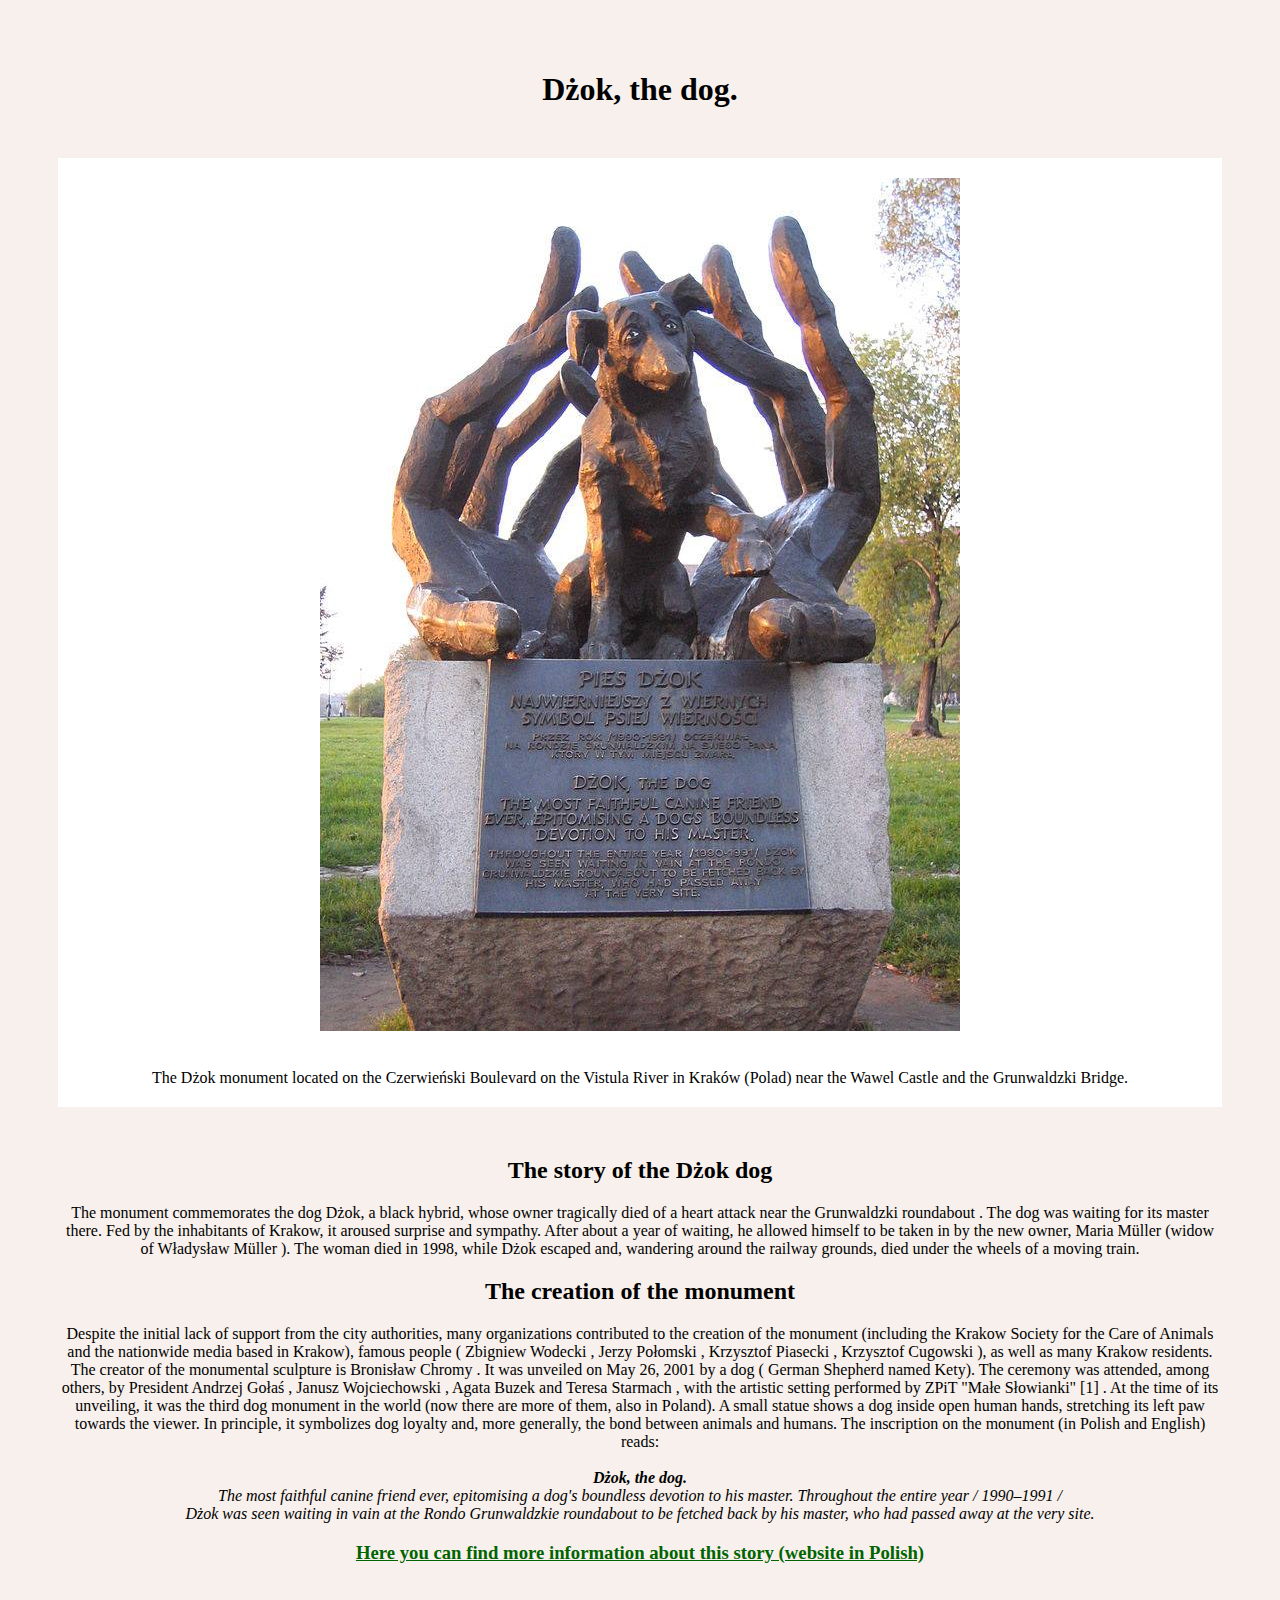
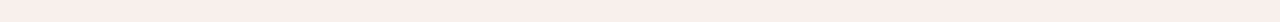
==== project-1/index.html @ 2d59eb9c "Add project-1" ====
<!DOCTYPE html>
<html lang="en">
<head>
    <meta charset="UTF-8">
    <meta name="viewport" content="width=device-width, initial-scale=1.0">
    <meta http-equiv="x-ua-compatible" content="image/vnd.fujixerox.edmics-mmr=edge">
    <title>Dżok, the dog.</title>
    <link rel="stylesheet" href="resorces/css/index.css">
</head>
<body class="root">
<main id="main">
    <h1 id="title">Dżok, the dog.</h1>
    <div id="img-div">
        <img id="image" src="resorces/images/dzok.jpeg" alt="Dżok's memorial photo."><br>
        <figcaption id="img-caption">The Dżok monument located on the Czerwieński Boulevard on the Vistula River in Kraków (Polad) near the Wawel Castle and the Grunwaldzki Bridge.</figcaption>
    </div>
    <div id="tribute-info">
    <h2>The story of the Dżok dog</h2>
    <p>The monument commemorates the dog Dżok, a black hybrid, whose owner tragically died of a heart attack near the Grunwaldzki roundabout .
        The dog was waiting for its master there. Fed by the inhabitants of Krakow, it aroused surprise and sympathy. After about a year of waiting,
        he allowed himself to be taken in by the new owner, Maria Müller (widow of Władysław Müller ).
        The woman died in 1998, while Dżok escaped and, wandering around the railway grounds, died under the wheels of a moving train.</p>
    <h2>The creation of the monument</h2>
    <p>Despite the initial lack of support from the city authorities, many organizations contributed to the creation of the monument
        (including the Krakow Society for the Care of Animals and the nationwide media based in Krakow), famous people
        ( Zbigniew Wodecki , Jerzy Połomski , Krzysztof Piasecki , Krzysztof Cugowski ), as well as many Krakow residents.
        The creator of the monumental sculpture is Bronisław Chromy . It was unveiled on May 26, 2001 by a dog ( German Shepherd named Kety).
        The ceremony was attended, among others, by President Andrzej Gołaś , Janusz Wojciechowski , Agata Buzek and Teresa Starmach ,
        with the artistic setting performed by ZPiT "Małe Słowianki" [1] . At the time of its unveiling, it was the third dog monument in the world
        (now there are more of them, also in Poland). A small statue shows a dog inside open human hands, stretching its left paw towards the viewer.
        In principle, it symbolizes dog loyalty and, more generally, the bond between animals and humans. The inscription on the monument
        (in Polish and English) reads:<br><br>
        <i><b>Dżok, the dog.</b><br>
        The most faithful canine friend ever, epitomising a dog's boundless devotion to his master. Throughout the entire year / 1990–1991 /<br>
        Dżok was seen waiting in vain at the Rondo Grunwaldzkie roundabout to be fetched back by his master, who had passed away at the very site.</i>
    </p>
        <a id="tribute-link" target="_blank" href="https://pl.wikipedia.org/wiki/Pomnik_psa_D%C5%BCoka">
            <h3>
                Here you can find more information about this story (website in Polish)
            </h3>
        </a>
    </div>
</main>
    <script src="https://cdn.freecodecamp.org/testable-projects-fcc/v1/bundle.js"></script>
</body>
</html>
---- project-1/resorces/css/index.css ----
.root {
    background-color: #f8f0ec;
}

#main {
    margin-top: 50px;
    text-align: center;
    align-content: center;
    width: 100%;
}

#img-div {
    background-color: white;
    margin: 50px;
    padding: 20px
}

#image {
    display: block;
    margin: 0 auto 20px;
    max-width: 100%;
}

#tribute-info {
    margin: 0px 50px 50px 50px
}

#tribute-link {
    color: darkgreen;
}
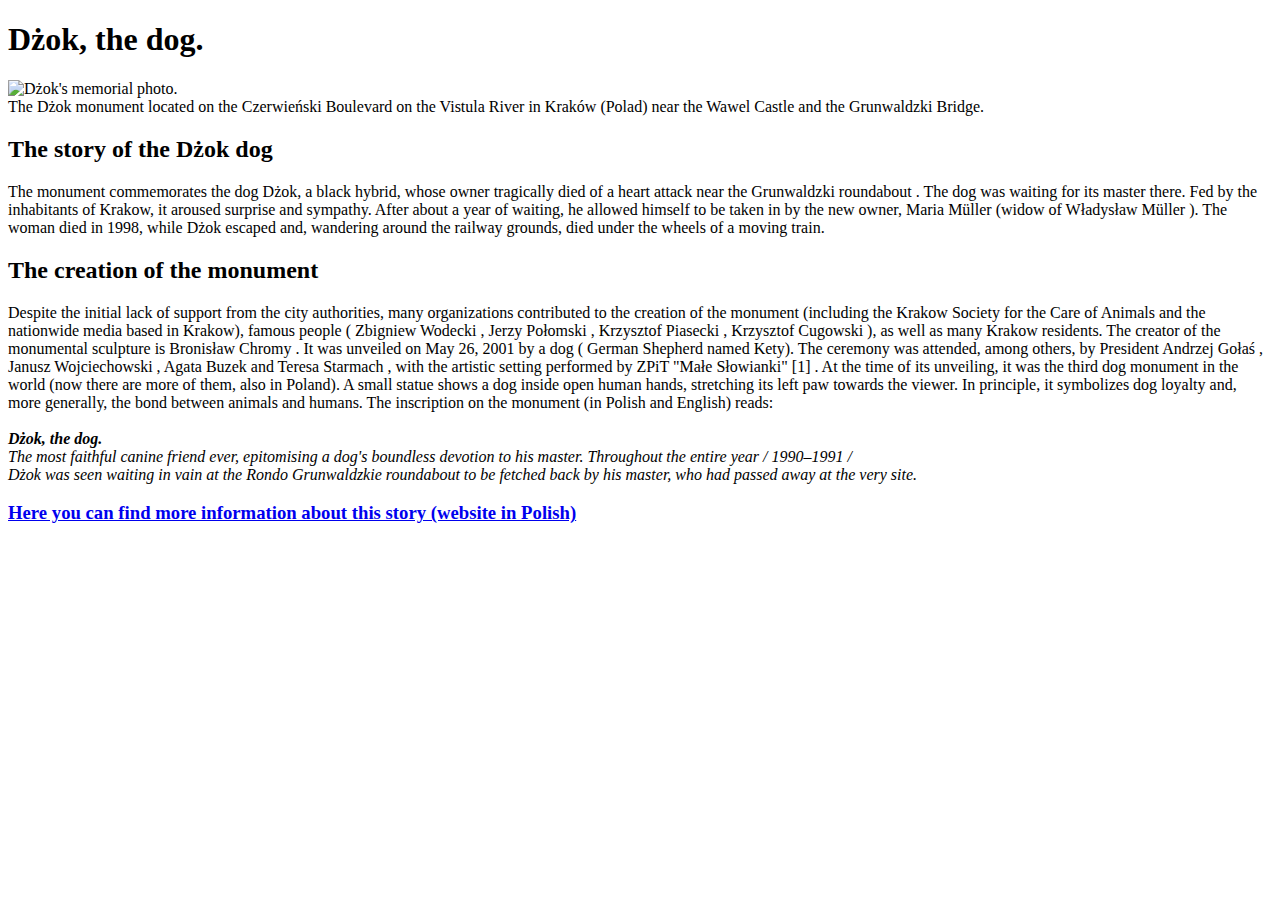
==== commit 343ee282: "new css path/link" ====
--- a/project-1/index.html
+++ b/project-1/index.html
@@ -5,13 +5,13 @@
     <meta name="viewport" content="width=device-width, initial-scale=1.0">
     <meta http-equiv="x-ua-compatible" content="image/vnd.fujixerox.edmics-mmr=edge">
     <title>Dżok, the dog.</title>
-    <link rel="stylesheet" href="resorces/css/index.css">
+    <link rel="stylesheet" href="/resorces/css/index.css">
 </head>
 <body class="root">
 <main id="main">
     <h1 id="title">Dżok, the dog.</h1>
     <div id="img-div">
-        <img id="image" src="resorces/images/dzok.jpeg" alt="Dżok's memorial photo."><br>
+        <img id="image" src="/resorces/images/dzok.jpeg" alt="Dżok's memorial photo."><br>
         <figcaption id="img-caption">The Dżok monument located on the Czerwieński Boulevard on the Vistula River in Kraków (Polad) near the Wawel Castle and the Grunwaldzki Bridge.</figcaption>
     </div>
     <div id="tribute-info">
